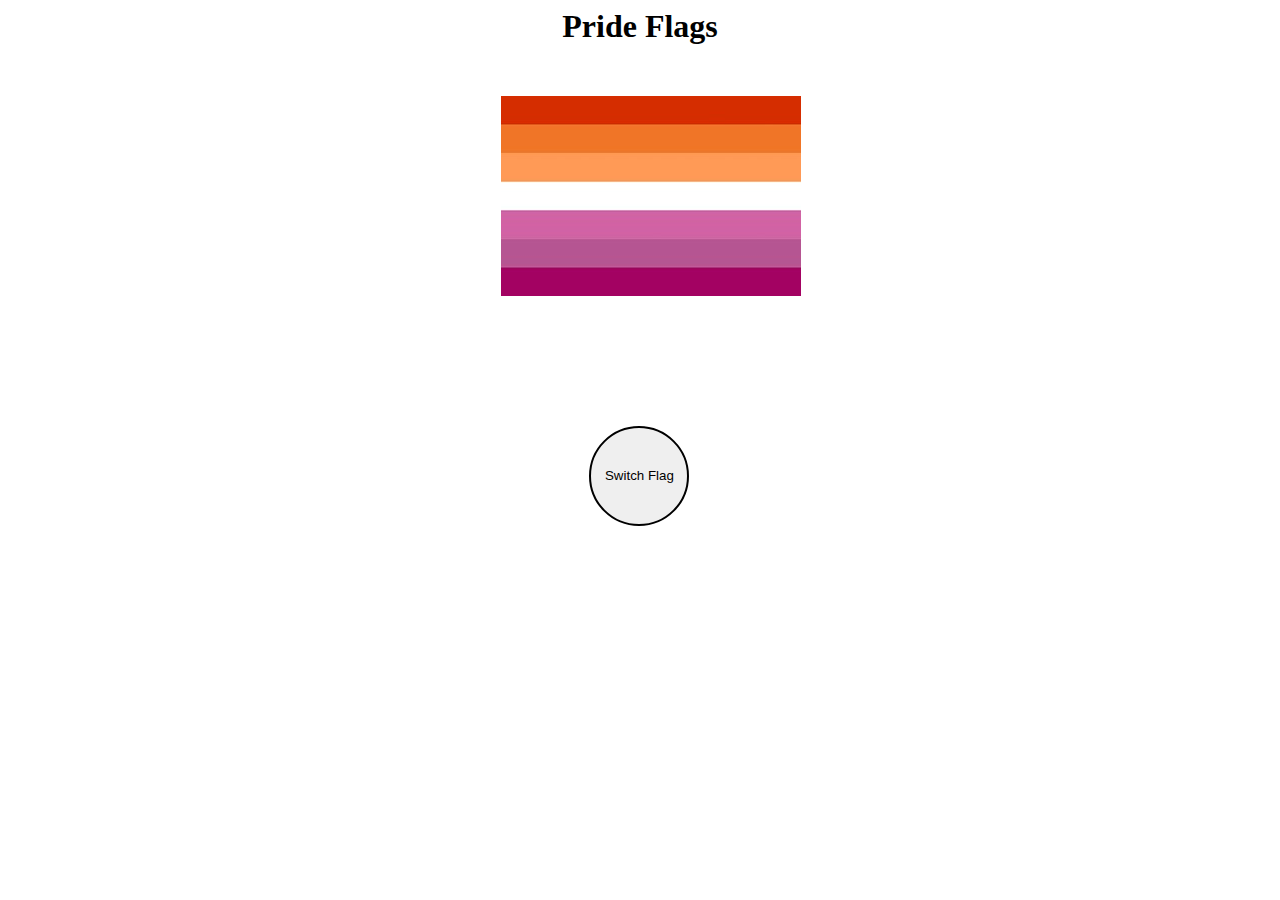
==== index.html @ 52271893 "For the full pan experience." ====
<!DOCTYPE html>
<html lang="en">
  <head>
    <meta charset="UTF-8" />
    <meta name="viewport" content="width=device-width, initial-scale=1.0" />
    <title>PF - Pride Flags</title>
    <link rel="stylesheet" href="style.css" type="text/css" />
    <link rel="icon" href="assets/images/pride-flag.ico" type="icon" />
  </head>
  <body>
    <h1>Pride Flags</h1>
    <p id="bad-image"></p>
    <div class="container">
      <div class="flag" id="0">
        <img class="flag-img" src="assets/images/lesbian-pride-flag.jpg" />
      </div>
      <button type="button" class="btn-switch-flag" onclick="flagcycle()">
        Switch Flag
      </button>
    </div>
  </body>
  <script src="main.js"></script>
</html>
---- style.css ----
.flag {
  margin-top: 4%;
  text-align: center;
  margin-left: 39%;
  margin-right: 61%;
}

.btn-switch-flag {
  width: 100px;
  height: 100px;
  margin-top: 10%;
  margin-left: 46%;
  margin-right: 46%;
  padding: 0;
  border: 2px black solid;
  border-radius: 100px;
  cursor: pointer;
}

h1 {
  text-align: center;
  margin: 0;
}

#bad-image {
  text-align: center;
}
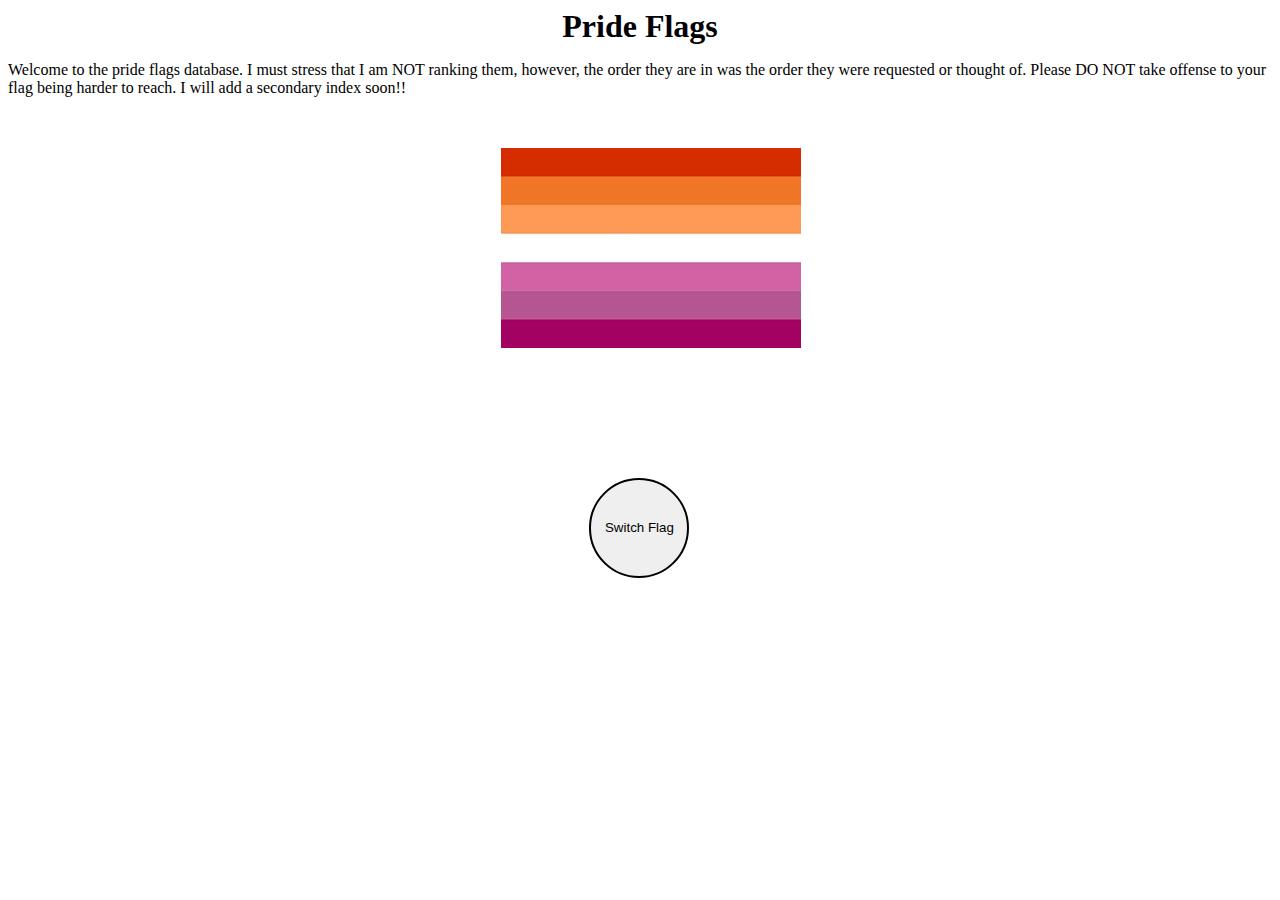
==== commit 0a1b92d9: "Added 4 more flags to the database courtesy of Kiwi P." ====
--- a/index.html
+++ b/index.html
@@ -9,6 +9,12 @@
   </head>
   <body>
     <h1>Pride Flags</h1>
+    <p>
+      Welcome to the pride flags database. I must stress that I am NOT ranking
+      them, however, the order they are in was the order they were requested or
+      thought of. Please DO NOT take offense to your flag being harder to reach.
+      I will add a secondary index soon!!
+    </p>
     <p id="bad-image"></p>
     <div class="container">
       <div class="flag" id="0">
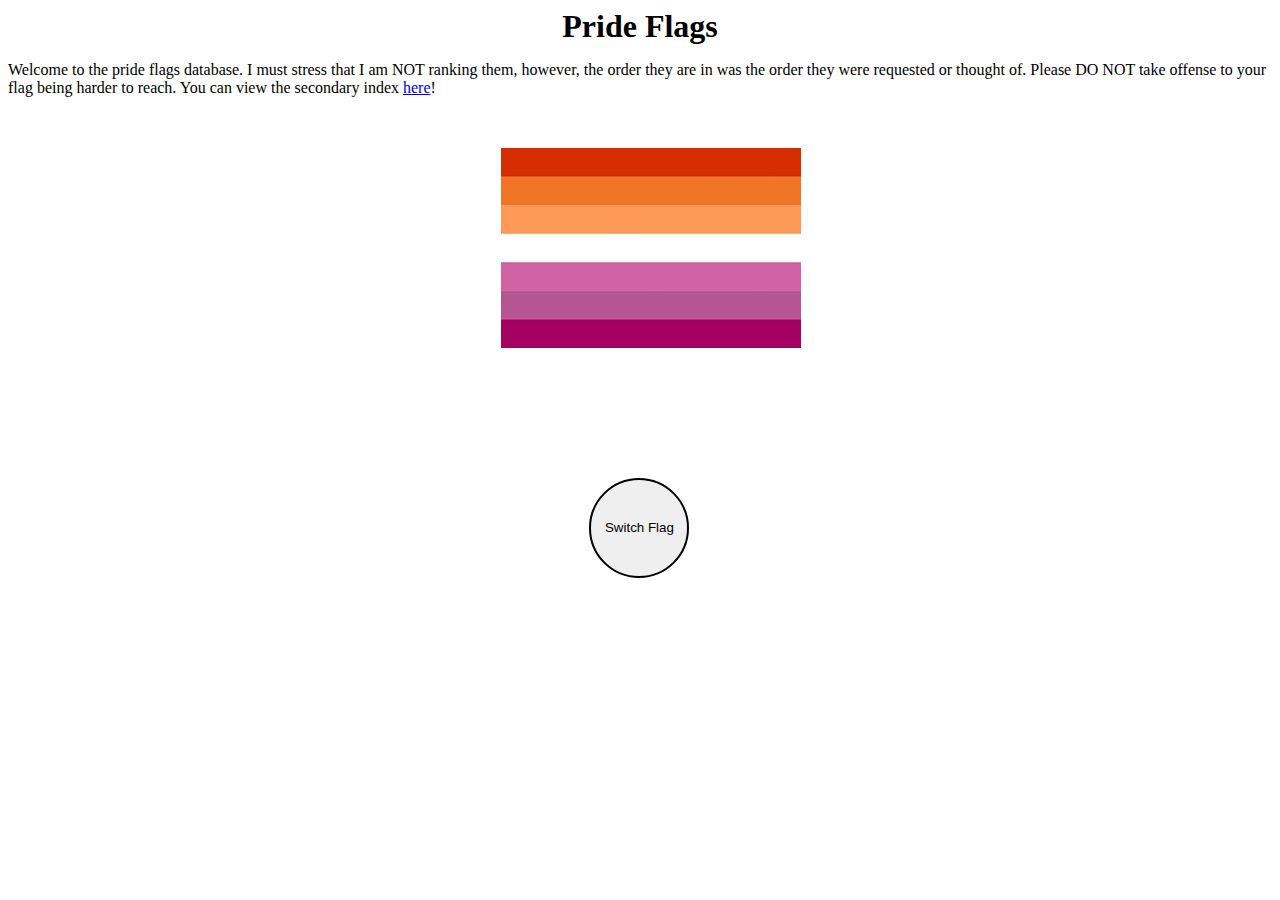
==== commit 777fb805: "Part one of the feature in issue #2" ====
--- a/index.html
+++ b/index.html
@@ -13,7 +13,7 @@
       Welcome to the pride flags database. I must stress that I am NOT ranking
       them, however, the order they are in was the order they were requested or
       thought of. Please DO NOT take offense to your flag being harder to reach.
-      I will add a secondary index soon!!
+      You can view the secondary index <a href="flagindex.html">here</a>!
     </p>
     <p id="bad-image"></p>
     <div class="container">
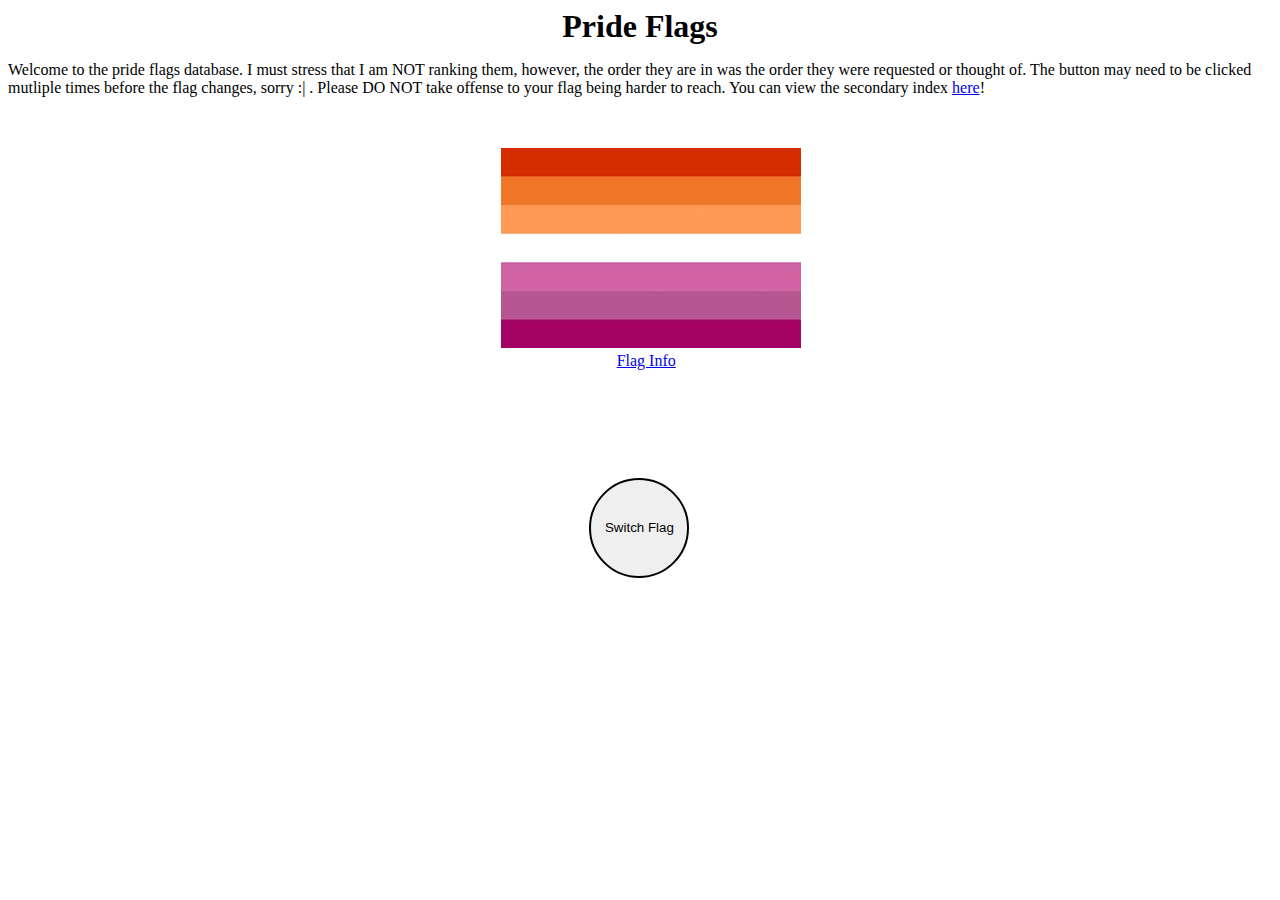
==== commit 1580f703: "Fixed the page switching, and made the lesbian page. Also added styling to main page" ====
--- a/index.html
+++ b/index.html
@@ -3,6 +3,7 @@
   <head>
     <meta charset="UTF-8" />
     <meta name="viewport" content="width=device-width, initial-scale=1.0" />
+    <meta name="description" content="Queer Flag site" />
     <title>PF - Pride Flags</title>
     <link rel="stylesheet" href="style.css" type="text/css" />
     <link rel="icon" href="assets/images/pride-flag.ico" type="icon" />
@@ -12,13 +13,14 @@
     <p>
       Welcome to the pride flags database. I must stress that I am NOT ranking
       them, however, the order they are in was the order they were requested or
-      thought of. Please DO NOT take offense to your flag being harder to reach.
+      thought of. The button may need to be clicked mutliple times before the flag changes, sorry :| . Please DO NOT take offense to your flag being harder to reach.
       You can view the secondary index <a href="flagindex.html">here</a>!
     </p>
     <p id="bad-image"></p>
     <div class="container">
       <div class="flag" id="0">
-        <img class="flag-img" src="assets/images/lesbian-pride-flag.jpg" />
+        <img id="flag-img" src="assets/images/lesbian-pride-flag.jpg" />
+        <a href="pages/lesbian.html" id="flagpg-link">Flag Info</a>
       </div>
       <button type="button" class="btn-switch-flag" onclick="flagcycle()">
         Switch Flag
--- a/style.css
+++ b/style.css
@@ -25,3 +25,11 @@
 #bad-image {
   text-align: center;
 }
+#flagpg-link {
+  width: 100px;
+  display: inline-block;
+  padding-left: 0;
+  margin-left: 0;
+  position: absolute;
+  left: 46.58%;
+}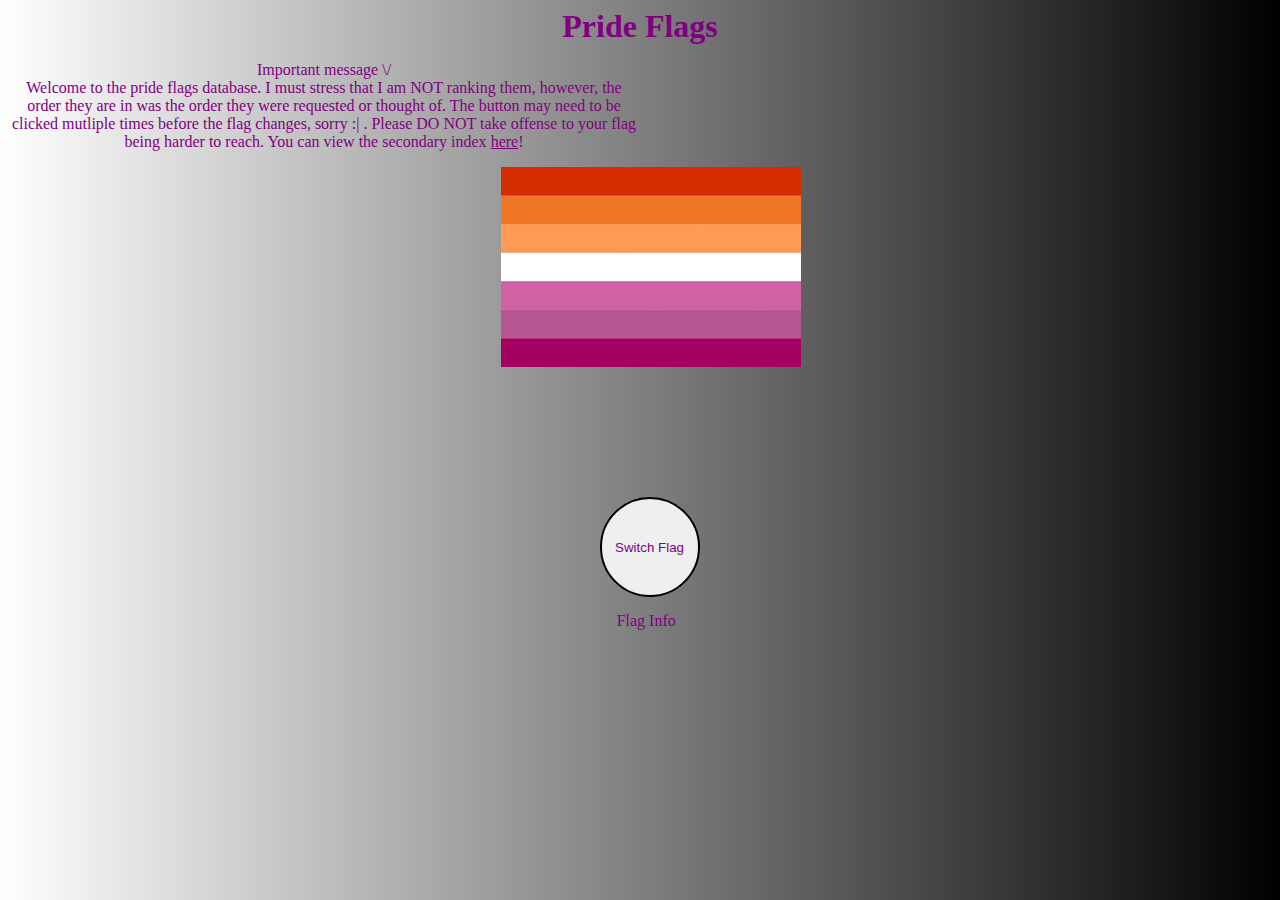
==== commit c6921bb5: "Made some minor changes to the css and html on the document" ====
--- a/index.html
+++ b/index.html
@@ -10,7 +10,8 @@
   </head>
   <body>
     <h1>Pride Flags</h1>
-    <p>
+    <p id="intro">
+                                  Important message \/ <br>
       Welcome to the pride flags database. I must stress that I am NOT ranking
       them, however, the order they are in was the order they were requested or
       thought of. The button may need to be clicked mutliple times before the flag changes, sorry :| . Please DO NOT take offense to your flag being harder to reach.
--- a/style.css
+++ b/style.css
@@ -1,5 +1,4 @@
 .flag {
-  margin-top: 4%;
   text-align: center;
   margin-left: 39%;
   margin-right: 61%;
@@ -9,7 +8,7 @@
   width: 100px;
   height: 100px;
   margin-top: 10%;
-  margin-left: 46%;
+  margin-left: 46.8%;
   margin-right: 46%;
   padding: 0;
   border: 2px black solid;
@@ -32,4 +31,23 @@
   margin-left: 0;
   position: absolute;
   left: 46.58%;
+  top: 68%;
+  text-decoration: none;
+}
+
+
+* {
+  color: purple;
+}
+
+html {
+  background-image: linear-gradient(90deg, #ffffff, #000000);
+}
+
+#intro {
+  width: 50%;
+  text-align: center;
+  align-items: center;
+  padding-bottom: 0;
+  margin-bottom: 0;
 }